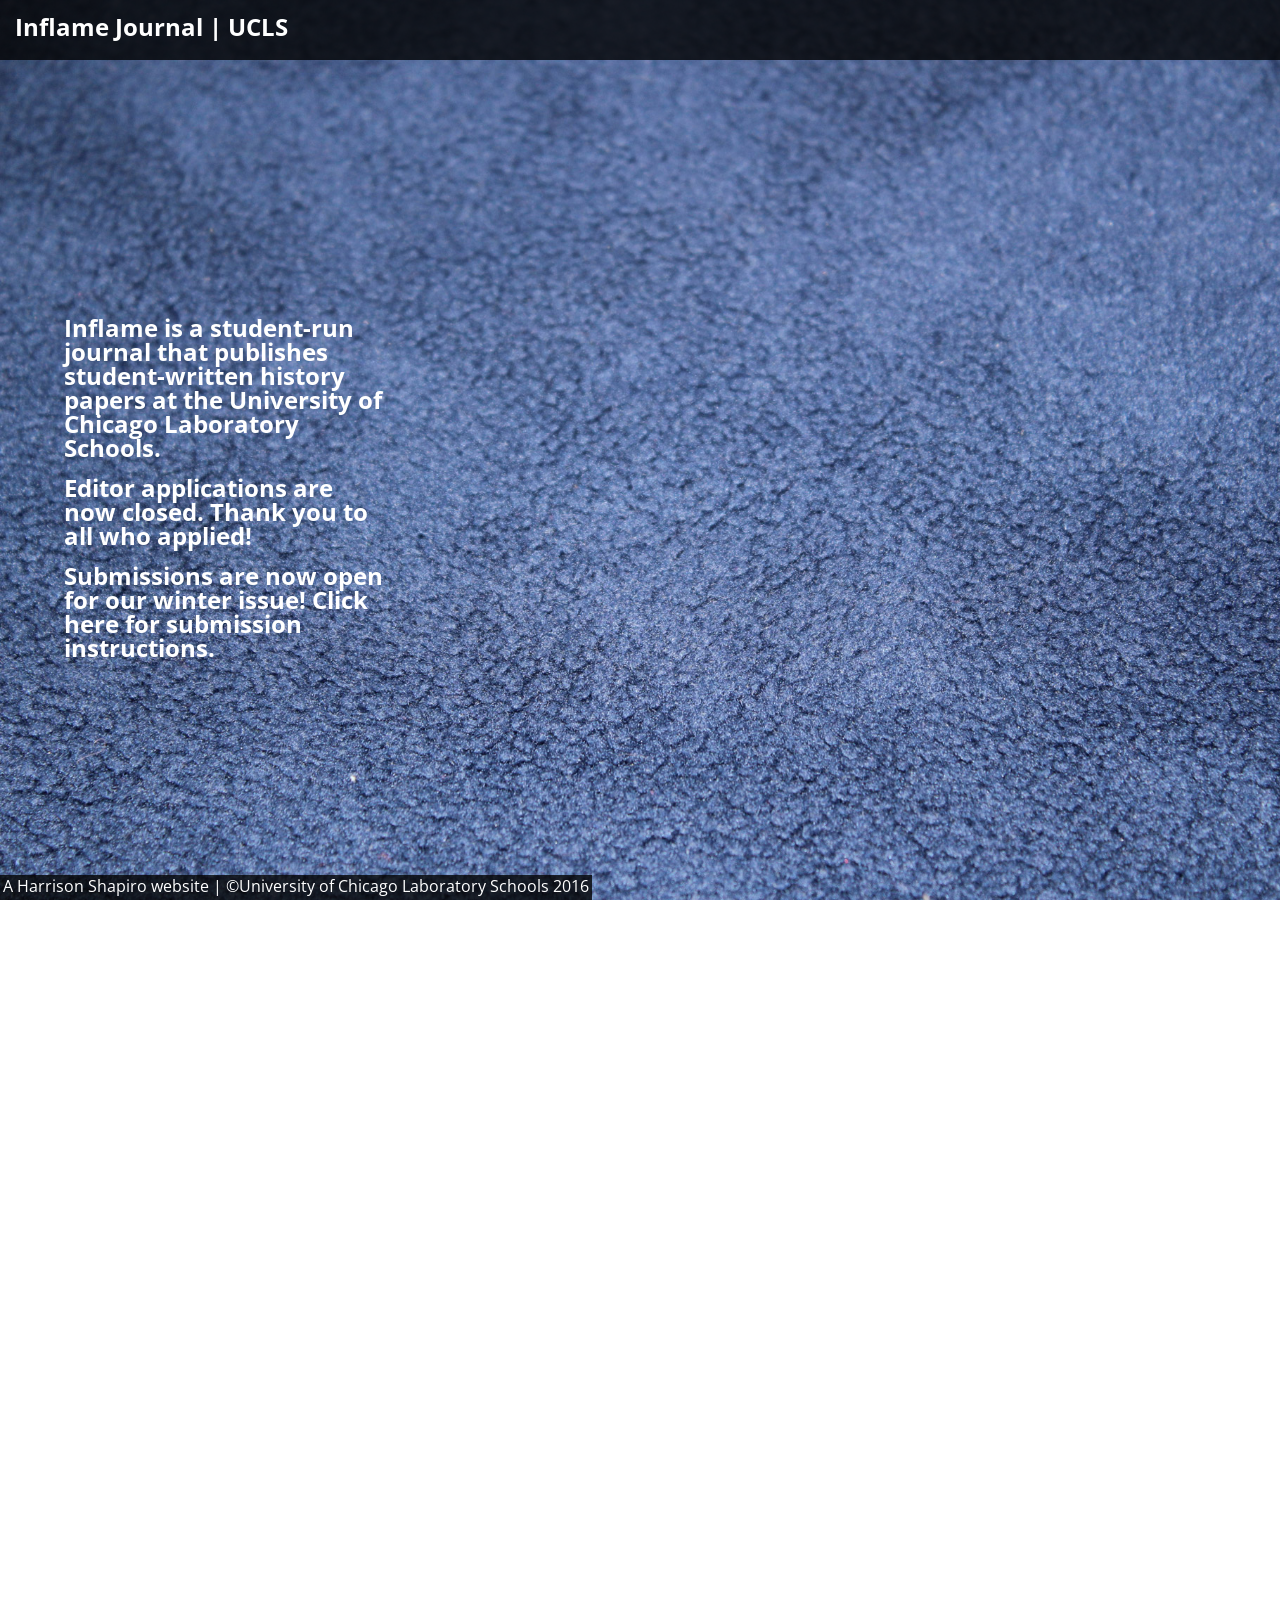
==== index.html @ db285d9d "Updated index.html for winter quarter submissions" ====
<!DOCTYPE html>
<html lang="en"> 
    <head>
        <script src="https://ajax.googleapis.com/ajax/libs/jquery/1.10.2/jquery.min.js"></script>
        <script type="text/javascript" src="assets/scripts/indexScrolling.js"></script>
        <title>Inflame History Journal | Home</title>
        <meta title="Inflame History Journal | Home">
        <meta charset="utf-8">
        <link rel="stylesheet" type="text/css" href="assets/stylesheets/main.css">
        <link rel="stylesheet" type="text/css" href="assets/stylesheets/index_style.css">
        <link rel="stylesheet" type="text/css" href="assets/stylesheets/scrolling_style.css">
        <link rel="icon" href="http://www.ucls.uchicago.edu/uploaded/favicon.ico">
    </head>

    <body>
        <header>
            <nav class="dropdown">
                <h1 class="dropbutton"><a href="index.html">Inflame Journal | UCLS</a></h1>
                <div class="dropdown-content">
                    <div class="dropdown-background">
                        <a href="#staff">Editorial Staff</a>
                        <a href="#issues">Issues</a>
                        <a href="2016App.pdf">Apply</a>
                        <a href="#submit">Submit</a>
                        <a href="mailto:cgerst@ucls.uchicago.edu?subject=Inflame%20Question" target="_blank">Contact</a>
                    </div>
                </div>
            </nav>
        </header>
        <div class="scrollableContent">
            <section class="scrollScreen" id="mainScreen">
                <section class ="box" id="firstbox">
                    <article>
                        <h2>Inflame is a student-run journal that publishes student-written history papers at the University of Chicago Laboratory Schools.</h2>
                        <br>
                        <h2>Editor applications are now closed. Thank you to all who applied!</h2>
                        <br>
                        <h2>Submissions are now open for our winter issue! Click <a href=#submit>here</a> for submission instructions.</h2>
                    </article>
                </section>
            </section>
            <section class="scrollScreen" id="staff">
                <article>
                    <section class="box">
                        <article>
                            <h3>Staff</h3>
                            <ul>
                                <li>Editor in Chief - Jacob Mazzarella</li>
                                <li>Editor in Chief - Kyle Adlaka</li>
                                <li>Managing Technological Editor - Harrison Shapiro</li>
                                <li>Managing Editor for Outreach - Anna Kenig-Ziesler</li>
                                <li>Page Editor - Chloe Schneewind</li>
                            </ul>
                        </article>
                </section>
            </article>
            </section>
            <section class="scrollScreen" id="issues">
                <article>
                    <section class="box">
                        <article>
                            <h3>Issues</h3>
                            <ul>
                            	<li><a href=assets/journalissues/Inflame%201-1.pdf>Volume 1 Issue 1, Winter 2013</a></li>
                            	<li><a href=assets/journalissues/Inflame%201-2.pdf>Volume 1 Issue 2, Spring 2013</a></li>
                            	<li><a href=assets/journalissues/Inflame%202.pdf>Volume 2, Spring 2014</a></li>
                            	<li><a href=assets/journalissues/Inflame%203-1.pdf>Volume 3 Issue 1, Winter 2015</a></li>
                            	<li><a href=assets/journalissues/Inflame%203-2.pdf>Volume 3 Issue 2, Spring 2015</a></li>
                            	<li><a href=assets/journalissues/Inflame%204-1.pdf>Volume 4 Issue 1, Winter 2016</a></li>
                            	<li><a href=assets/journalissues/Inflame%204-2.pdf>Volume 4 Issue 2, Spring 2016</a></li>
                            </ul>
                    </article>
                </section>
                </article>
            </section>
            <section class="scrollScreen" id="submit">
                <article>
                    <section class="box">
                        <article>
                            <h2>Submit Via Turnitin</h2> <br>
                            <p>Please log onto Turnitin.com and enroll in the "Inflame" class with the following information <br>Class ID: 13747669 <br>Password: Scholarship</p> <br>
                            <p>Before submitting, please remove all traces of your name, class, and any other identifying information from your paper.</p>
                            <p>Submissions for the winter quarter are due February 3, 2017</p>
                            <ul>
                            </ul>
                        </article>
                </section>
                </article>
            </section>
        </div>
        
        <footer>
            <p>A Harrison Shapiro website | &copy;University of Chicago Laboratory Schools 2016</p>
        </footer>

    </body>
</html>
---- assets/stylesheets/main.css ----
/* http://meyerweb.com/eric/tools/css/reset/ 
   v2.0 | 20110126
   License: none (public domain)
*/

@import url('https://fonts.googleapis.com/css?family=Open+Sans');

html, body, div, span, applet, object, iframe,
h1, h2, h3, h4, h5, h6, p, blockquote, pre,
a, abbr, acronym, address, big, cite, code,
del, dfn, em, img, ins, kbd, q, s, samp,
small, strike, strong, sub, sup, tt, var,
b, u, i, center, dl, dt, dd, ol, ul, li,
fieldset, form, label, legend,
table, caption, tbody, tfoot, thead, tr, th, td,
article, aside, canvas, details, embed, 
figure, figcaption, footer, header, hgroup, 
menu, nav, output, ruby, section, summary,
time, mark, audio, video {
	margin: 0;
	padding: 0;
	border: 0;
	font-size: 100%;
	font: inherit;
	vertical-align: baseline;
	font-family: "Open Sans", sans-serif;
}
/* HTML5 display-role reset for older browsers */
article, aside, details, figcaption, figure, 
footer, header, hgroup, menu, nav, section {
	display: block;
}
body {
	line-height: 1;
}
ol, ul {
	list-style: none;
}
blockquote, q {
	quotes: none;
}
blockquote:before, blockquote:after,
q:before, q:after {
	content: '';
	content: none;
}
table {
	border-collapse: collapse;
	border-spacing: 0;
}

/*End Meyer CSS reset. Begin custom Harrison Shapiro stylesheet*/



header{
	position: fixed;
	top: 0;
	background-color: rgba(3, 3, 3, .8);
	height: 30px;
	width: 100%;
	align: center;
	padding: 15px;
	vertical-align: middle;
	color: white;
	transition: top .2s ease-in-out;
	margin-bottom: 5px;
}

.nav-up{
	top:-60px;
}

section{
	margin-top: 15px;
	width: 45%;
	margin-left: 7.5%;
	display: inline-block;
	vertical-align: middle;
}

aside{
	margin-top: 15px;
	float: right;
	display: inline-block;
	margin-left: auto;
	margin-right: 7.5%;
	width:30%;
	align-self: right;
	vertical-align: middle;
}

footer{
	width: 100%
	padding: 5px;
	display: inline-block;
	margin-top: 10px;
	vertical-align: middle;
	clear: both;
	height: 25px;
	background-color: rgba(3, 3, 3, .8);
	position: fixed;
	bottom: 0;
	left: 0;
}

footer > p {
	margin: 3px;
}

h1 { 
    display: block;
    font-size: 2em;
    margin-top: 0.67em;
    margin-bottom: 0.67em;
    margin-left: 0;
    margin-right: 0;
    font-weight: bold;
}

h2 {
    display: block;
    font-size: 1.5em;
    
    margin-left: 0;
    margin-right: 0;
    font-weight: bold;
}

h3 { 
    display: block;
    font-size: 1.17em;
    margin-left: 0;
    margin-right: 0;
    font-weight: bold;
}

/*CSS for Dropdown menu*/

@keyframes slideFromLeft {
	0% {left: -200px;}
	100%{left: 0;}
}

.dropdown {
    position: relative;
    display: inline-block;
}

.dropbutton{
	background-color: none;
	cursor: default;
	border-style: none;
	margin: 0;
	font-size: 1.5em;
	padding: 0;
}

.dropdown:hover > .dropdown-content {
	animation-name: slideFromLeft;
	animation-duration: 1s;
	animation-iteration-count: 1;
	left: 0;
}

.dropbutton > a {
	color: white;
	text-decoration: none;
}

.dropdown-content{
	position: fixed;
	top:20px;
	left: -200px;
	margin: 0;
	width: 5%;
	background-color: none;
	float: left;
	width: 200px;
	z-index: -1;
}
.dropdown-background{
	margin-top: 40px;
	box-shadow: 0px 8px 16px 0px rgba(0,0,0,0.2);
	background-color: rgba(3, 3, 3, .8);
	border-radius: 0px 0px 5px 0px;
	z-index: 1;
}

.dropdown-content:hover {
	left:0;
}

.dropdown-background > a {
	color: white;
	padding: 5px 8px;
	display: block;
	text-decoration: none;
    font-size: 1.17em;
    margin-left: 0;
    margin-right: 0;
    font-weight: bold;
}

.dropdown-content a:hover {
	color: gray;
	background-color: rgba(3, 3, 3, 1);
	cursor: pointer;
}


/*End CSS for Dropdown Menu*/

ul {
	list-style: circle inside none;
}

.box > article > ul> li> a{
	color: white;
	text-decoration: none;
}

.box >article > h2> a {
	color: white;
	text-decoration: none;
}

.box > article > ul{
	color: white;
	text-decoration: none;
	list-style: none;
}
/*Background image Setup*/
body{
	background-image: url("../images/background_image.jpg");
	background-size: cover;
	background-attachment: fixed;
	background-repeat: repeat-y;
	color: white;
	padding-top: 60px;
	padding-bottom: 30px;
}
---- assets/stylesheets/index_style.css ----
.box{
	margin-top: 20%;
	margin-left: 5%;
	width: 75%;
}

.box > h3{
	margin-bottom: 5px;
	text-decoration: underline;
}

aside{
	border: solid black;
	border-radius: 5px;
}

body{
	overflow:hidden;
}

.scrollScreen{
	vertical-align: middle;
}

#firstbox{
	width: 25%;
}
---- assets/stylesheets/scrolling_style.css ----
.scrollScreen{
	margin-top: 0;
	width: 100%;
	margin-left: 0;
	display: inline-block;
	vertical-align: middle;
	min-height: 100vh;
	min-width: 100vw;
}
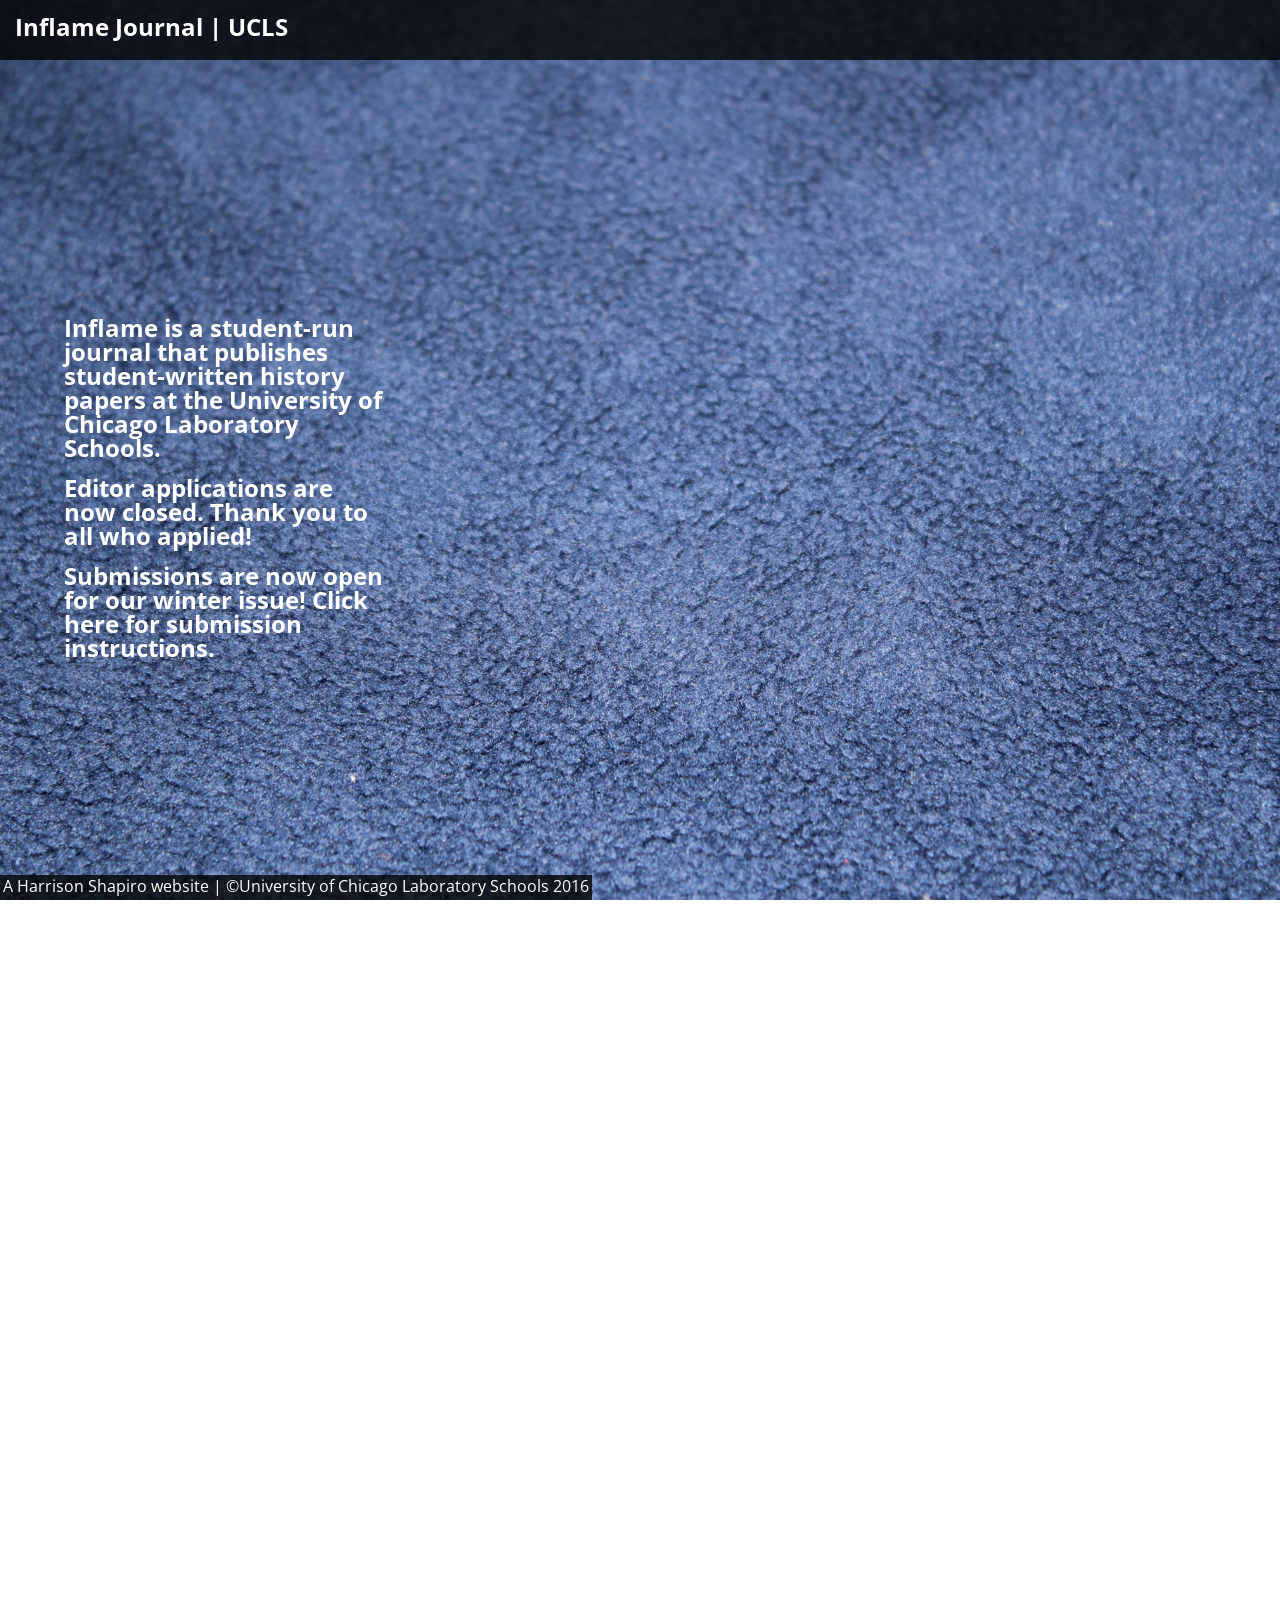
==== commit 5e04b478: "Removed apply link" ====
--- a/index.html
+++ b/index.html
@@ -20,7 +20,6 @@
                     <div class="dropdown-background">
                         <a href="#staff">Editorial Staff</a>
                         <a href="#issues">Issues</a>
-                        <a href="2016App.pdf">Apply</a>
                         <a href="#submit">Submit</a>
                         <a href="mailto:cgerst@ucls.uchicago.edu?subject=Inflame%20Question" target="_blank">Contact</a>
                     </div>
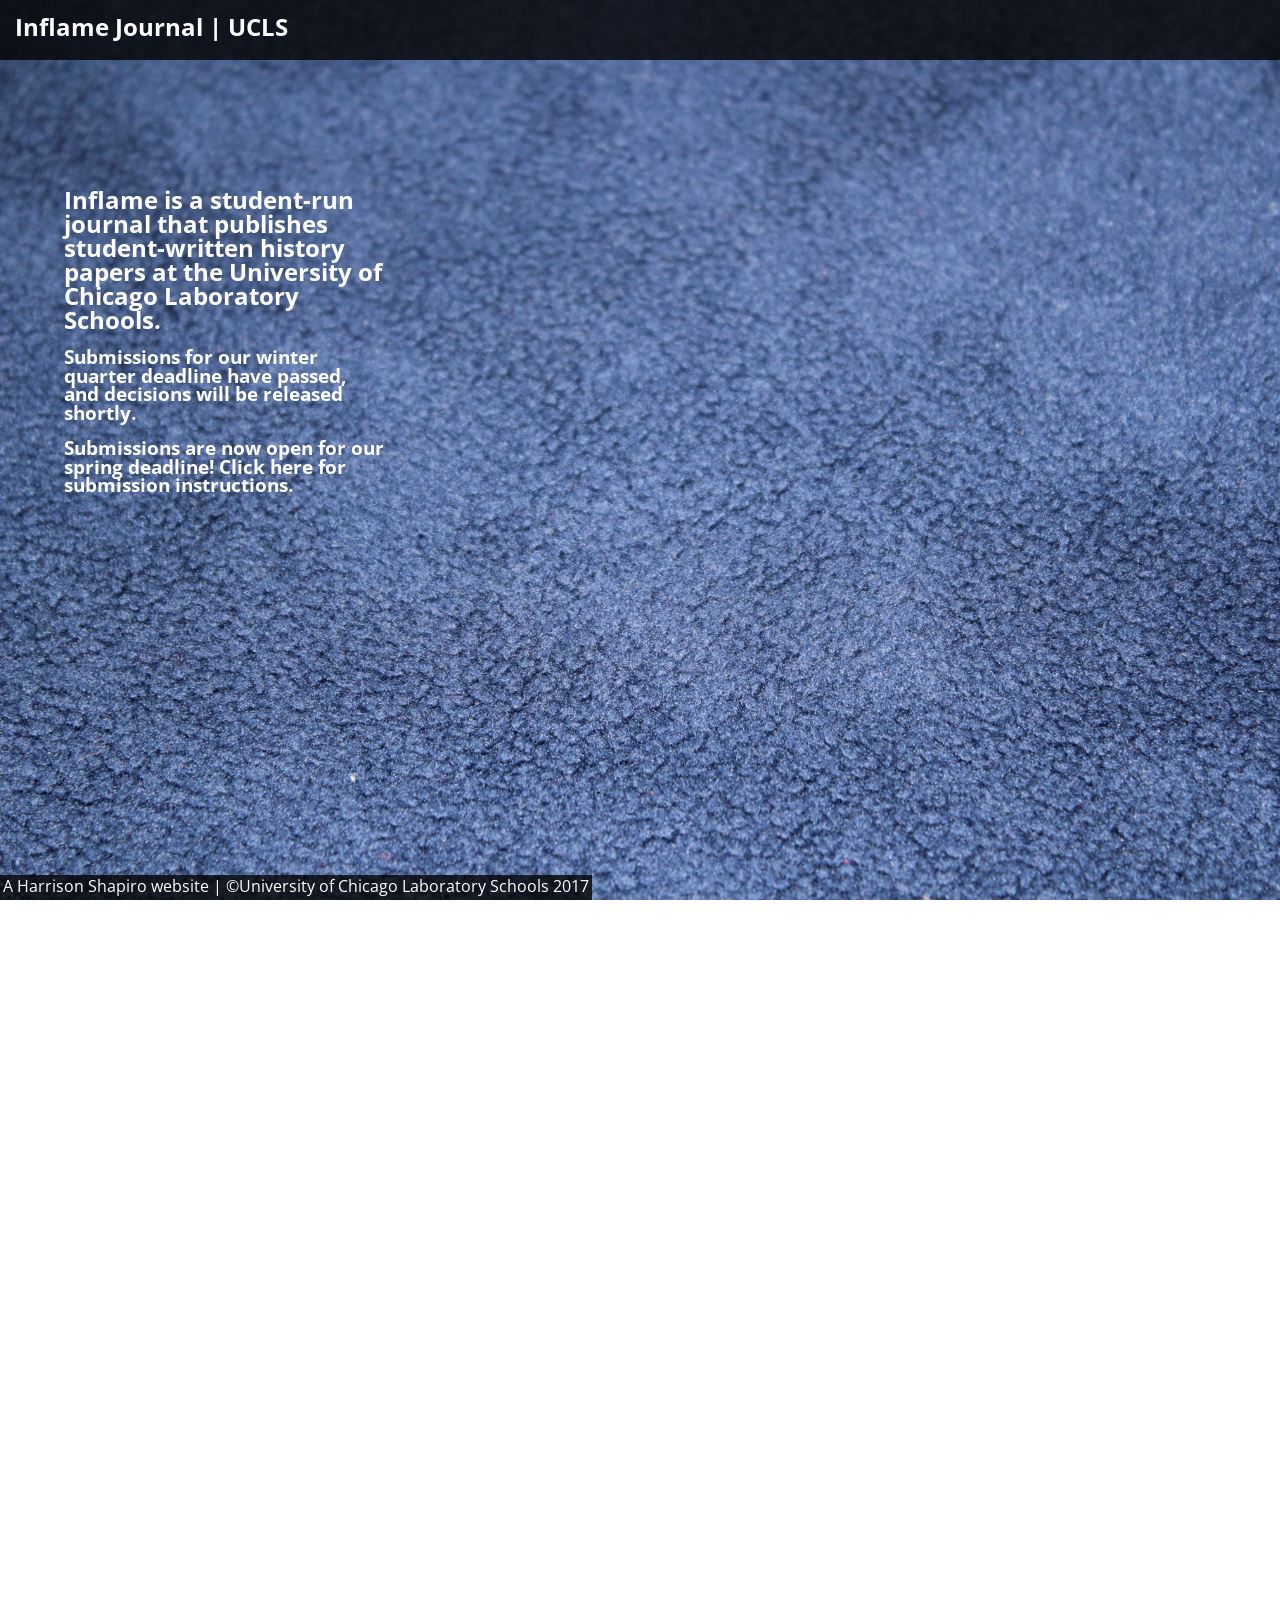
==== commit 842ff884: "Updated deadlines" ====
--- a/index.html
+++ b/index.html
@@ -32,9 +32,9 @@
                     <article>
                         <h2>Inflame is a student-run journal that publishes student-written history papers at the University of Chicago Laboratory Schools.</h2>
                         <br>
-                        <h2>Editor applications are now closed. Thank you to all who applied!</h2>
+                        <h3>Submissions for our winter quarter deadline have passed, and decisions will be released shortly.</h3>
                         <br>
-                        <h2>Submissions are now open for our winter issue! Click <a href=#submit>here</a> for submission instructions.</h2>
+                        <h3>Submissions are now open for our spring deadline! Click <a href=#submit>here</a> for submission instructions.</h3>
                     </article>
                 </section>
             </section>
@@ -79,7 +79,7 @@
                             <h2>Submit Via Turnitin</h2> <br>
                             <p>Please log onto Turnitin.com and enroll in the "Inflame" class with the following information <br>Class ID: 13747669 <br>Password: Scholarship</p> <br>
                             <p>Before submitting, please remove all traces of your name, class, and any other identifying information from your paper.</p>
-                            <p>Submissions for the winter quarter are due February 3, 2017</p>
+                            <p>Submissions for the winter quarter are due May 3, 2017</p>
                             <ul>
                             </ul>
                         </article>
@@ -89,7 +89,7 @@
         </div>
         
         <footer>
-            <p>A Harrison Shapiro website | &copy;University of Chicago Laboratory Schools 2016</p>
+            <p>A Harrison Shapiro website | &copy;University of Chicago Laboratory Schools 2017</p>
         </footer>
 
     </body>
--- a/assets/stylesheets/main.css
+++ b/assets/stylesheets/main.css
@@ -225,6 +225,10 @@
 	text-decoration: none;
 }
 
+.box >article > h3> a {
+	color: white;
+	text-decoration: none;
+}
 .box > article > ul{
 	color: white;
 	text-decoration: none;
--- a/assets/stylesheets/index_style.css
+++ b/assets/stylesheets/index_style.css
@@ -1,5 +1,5 @@
 .box{
-	margin-top: 20%;
+	margin-top: 10%;
 	margin-left: 5%;
 	width: 75%;
 }
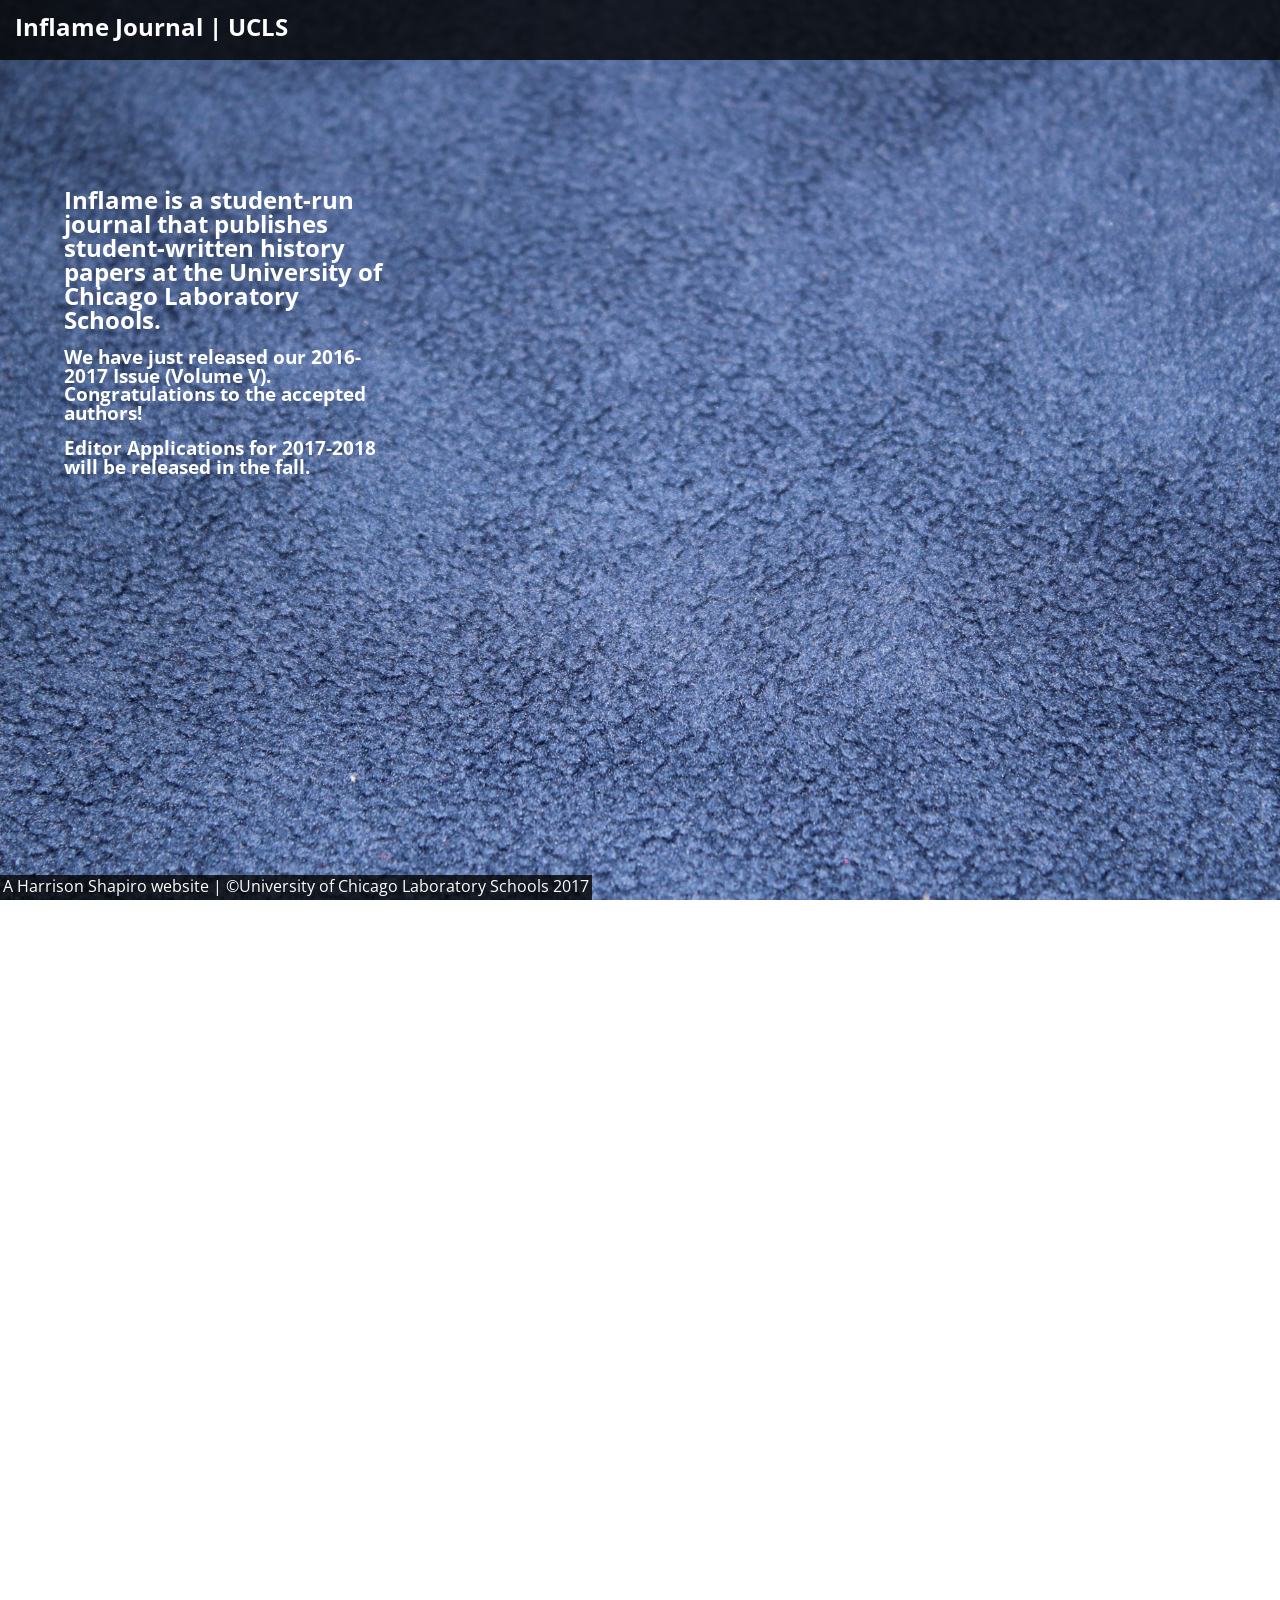
==== commit da524951: "Added new issue" ====
--- a/index.html
+++ b/index.html
@@ -32,9 +32,9 @@
                     <article>
                         <h2>Inflame is a student-run journal that publishes student-written history papers at the University of Chicago Laboratory Schools.</h2>
                         <br>
-                        <h3>Submissions for our winter quarter deadline have passed, and decisions will be released shortly.</h3>
+                        <h3>We have just released our 2016-2017 Issue (Volume V). Congratulations to the accepted authors!</h3>
                         <br>
-                        <h3>Submissions are now open for our spring deadline! Click <a href=#submit>here</a> for submission instructions.</h3>
+                        <h3>Editor Applications for 2017-2018 will be released in the fall.</h3>
                     </article>
                 </section>
             </section>
@@ -44,11 +44,11 @@
                         <article>
                             <h3>Staff</h3>
                             <ul>
-                                <li>Editor in Chief - Jacob Mazzarella</li>
-                                <li>Editor in Chief - Kyle Adlaka</li>
-                                <li>Managing Technological Editor - Harrison Shapiro</li>
-                                <li>Managing Editor for Outreach - Anna Kenig-Ziesler</li>
-                                <li>Page Editor - Chloe Schneewind</li>
+                                <li>Editor in Chief - Harrison Shapiro</li>
+                                <li>Editor in Chief - Anna Kenig-Zeisler</li>
+                                <li>Managing Technological Editor - Jamal Nimer</li>
+                                <li>Managing Editor for Outreach - Chloe Schneewind</li>
+                                <li>Page Editor - Madison Christmas</li>
                             </ul>
                         </article>
                 </section>
@@ -67,6 +67,7 @@
                             	<li><a href=assets/journalissues/Inflame%203-2.pdf>Volume 3 Issue 2, Spring 2015</a></li>
                             	<li><a href=assets/journalissues/Inflame%204-1.pdf>Volume 4 Issue 1, Winter 2016</a></li>
                             	<li><a href=assets/journalissues/Inflame%204-2.pdf>Volume 4 Issue 2, Spring 2016</a></li>
+                            	<li><a href=assets/journalissues/Inflame%205.pdf>Volume 5, 2016-2017</a></li>
                             </ul>
                     </article>
                 </section>
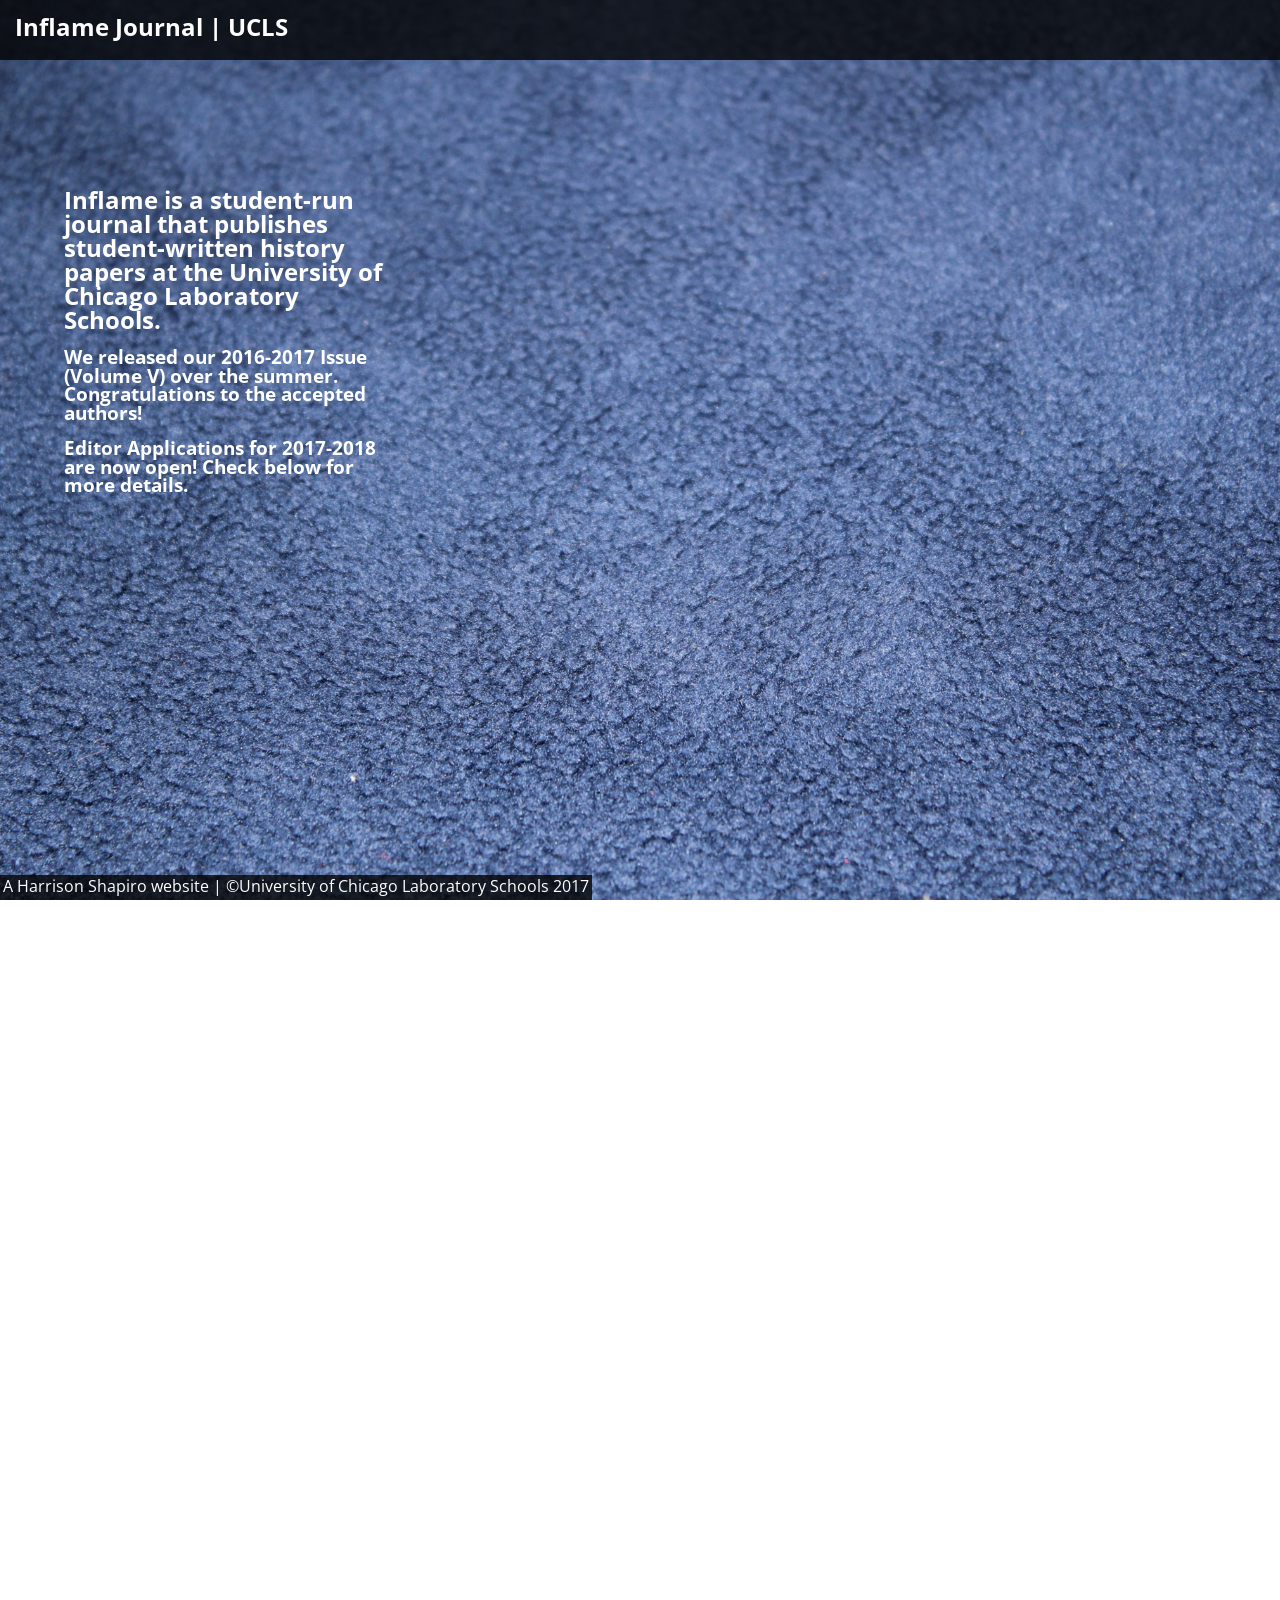
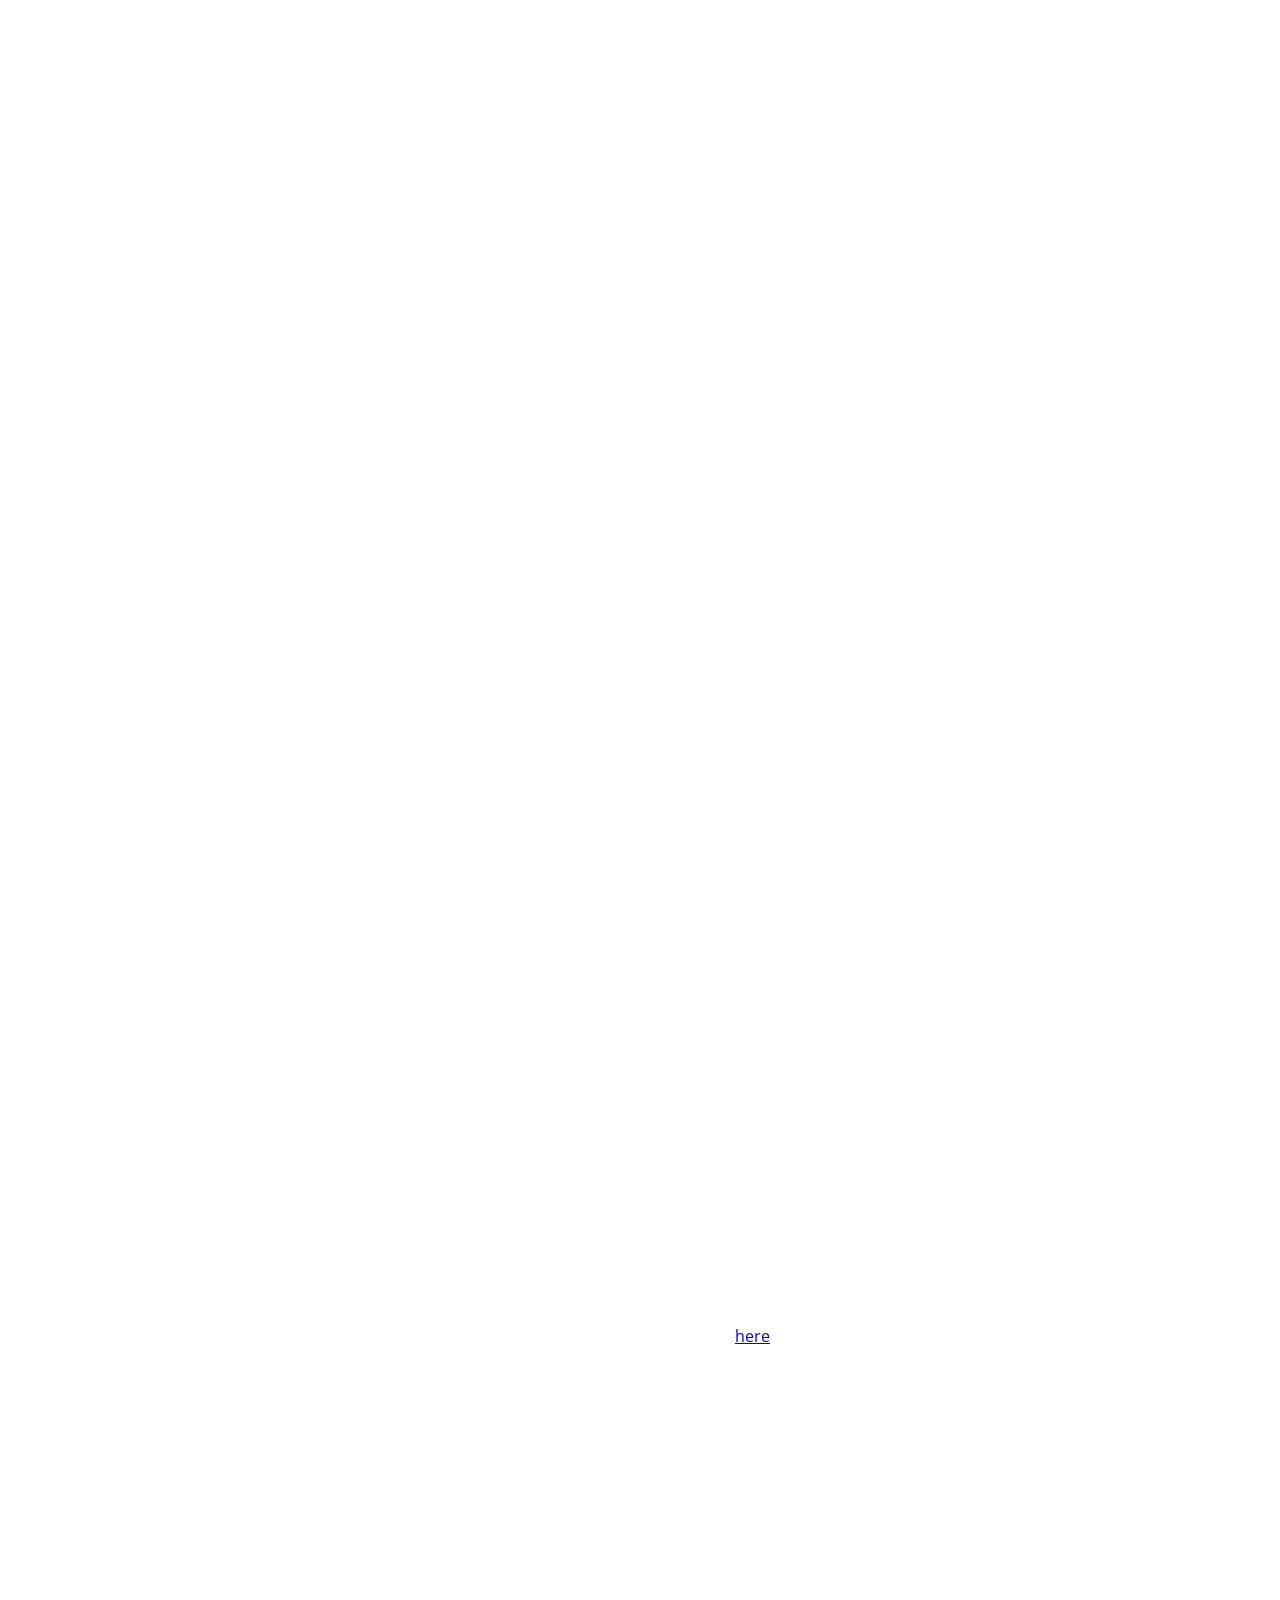
==== commit a369af4d: "Updated w/ editor apps" ====
--- a/index.html
+++ b/index.html
@@ -32,9 +32,9 @@
                     <article>
                         <h2>Inflame is a student-run journal that publishes student-written history papers at the University of Chicago Laboratory Schools.</h2>
                         <br>
-                        <h3>We have just released our 2016-2017 Issue (Volume V). Congratulations to the accepted authors!</h3>
+                        <h3>We released our 2016-2017 Issue (Volume V) over the summer. Congratulations to the accepted authors!</h3>
                         <br>
-                        <h3>Editor Applications for 2017-2018 will be released in the fall.</h3>
+                        <h3>Editor Applications for 2017-2018 are now open! Check below for more details.</h3>
                     </article>
                 </section>
             </section>
@@ -46,8 +46,8 @@
                             <ul>
                                 <li>Editor in Chief - Harrison Shapiro</li>
                                 <li>Editor in Chief - Anna Kenig-Zeisler</li>
+                                <li>Managing Editor for Outreach - Chloe Schneewind</li>
                                 <li>Managing Technological Editor - Jamal Nimer</li>
-                                <li>Managing Editor for Outreach - Chloe Schneewind</li>
                                 <li>Page Editor - Madison Christmas</li>
                             </ul>
                         </article>
@@ -73,14 +73,27 @@
                 </section>
                 </article>
             </section>
+            <section class="scrollScreen" id="editorApps">
+                <article>
+                    <section class="box">
+                        <article>
+                            <h2>Editor Applications</h2> <br>
+                            <p>The 2017 Editor application is now available. You can download an application by clicking <a href="editorApp2017.docx">here</a></p> <br>
+                            <p>Please submit your application using the turnitin portal explained below.</p>
+                            <p>Submissions are open through November 1st, 2017.</p>
+                            <ul>
+                            </ul>
+                        </article>
+                </section>
+                </article>
+            </section>
             <section class="scrollScreen" id="submit">
                 <article>
                     <section class="box">
                         <article>
                             <h2>Submit Via Turnitin</h2> <br>
-                            <p>Please log onto Turnitin.com and enroll in the "Inflame" class with the following information <br>Class ID: 13747669 <br>Password: Scholarship</p> <br>
+                            <p>Please log onto Turnitin.com and enroll in the "Inflame" class with the following information <br>Class ID: 16402155 <br>Password: Scholarship</p> <br>
                             <p>Before submitting, please remove all traces of your name, class, and any other identifying information from your paper.</p>
-                            <p>Submissions for the winter quarter are due May 3, 2017</p>
                             <ul>
                             </ul>
                         </article>
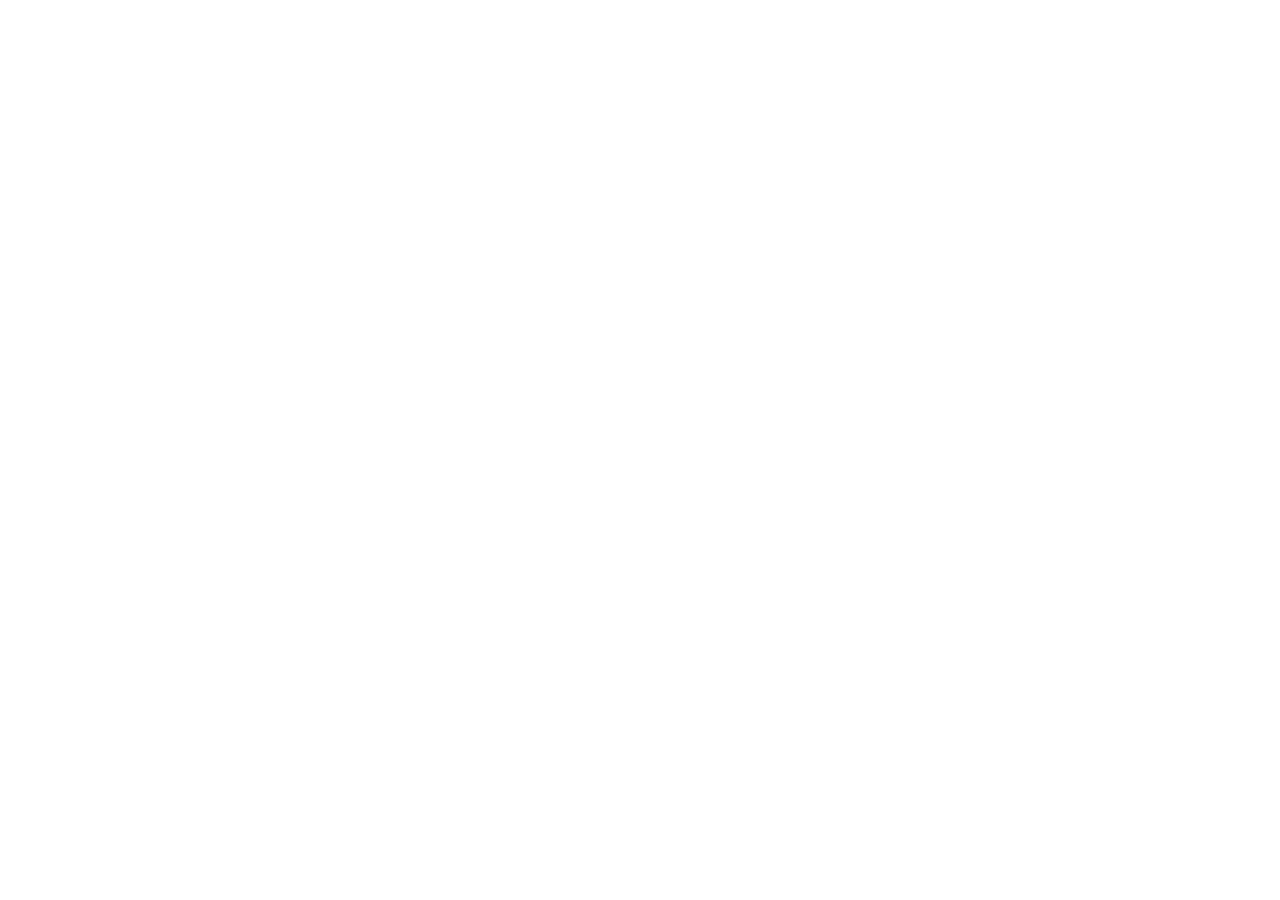
==== commit 4d1d0d85: "Add redirect" ====
--- a/index.html
+++ b/index.html
@@ -5,11 +5,18 @@
         <script type="text/javascript" src="assets/scripts/indexScrolling.js"></script>
         <title>Inflame History Journal | Home</title>
         <meta title="Inflame History Journal | Home">
+        <script type="text/javascript">
+            function Redirect() {
+               window.location="http://people.ucls.uchicago.edu/~hshapir/Inflame/";
+            }
+            Redirect();
+  </script>
         <meta charset="utf-8">
         <link rel="stylesheet" type="text/css" href="assets/stylesheets/main.css">
         <link rel="stylesheet" type="text/css" href="assets/stylesheets/index_style.css">
         <link rel="stylesheet" type="text/css" href="assets/stylesheets/scrolling_style.css">
         <link rel="icon" href="http://www.ucls.uchicago.edu/uploaded/favicon.ico">
+        
     </head>
 
     <body>
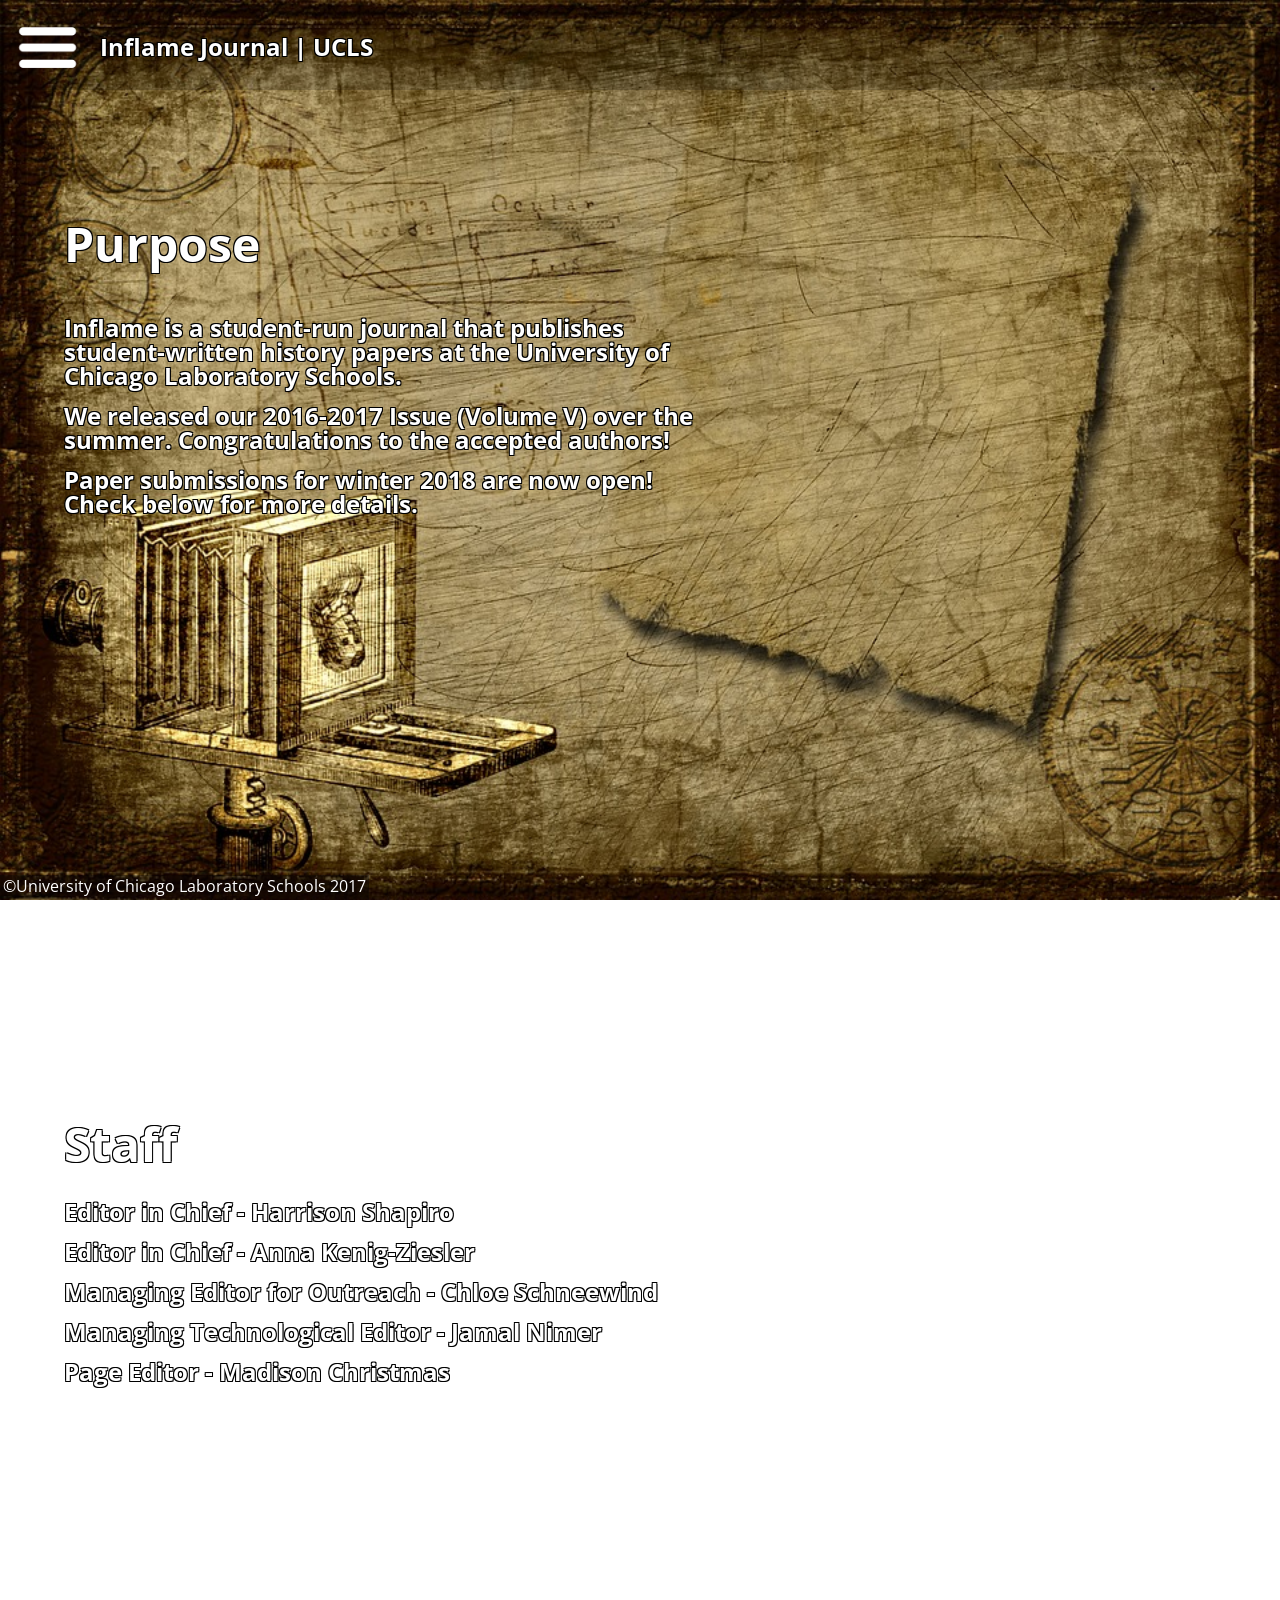
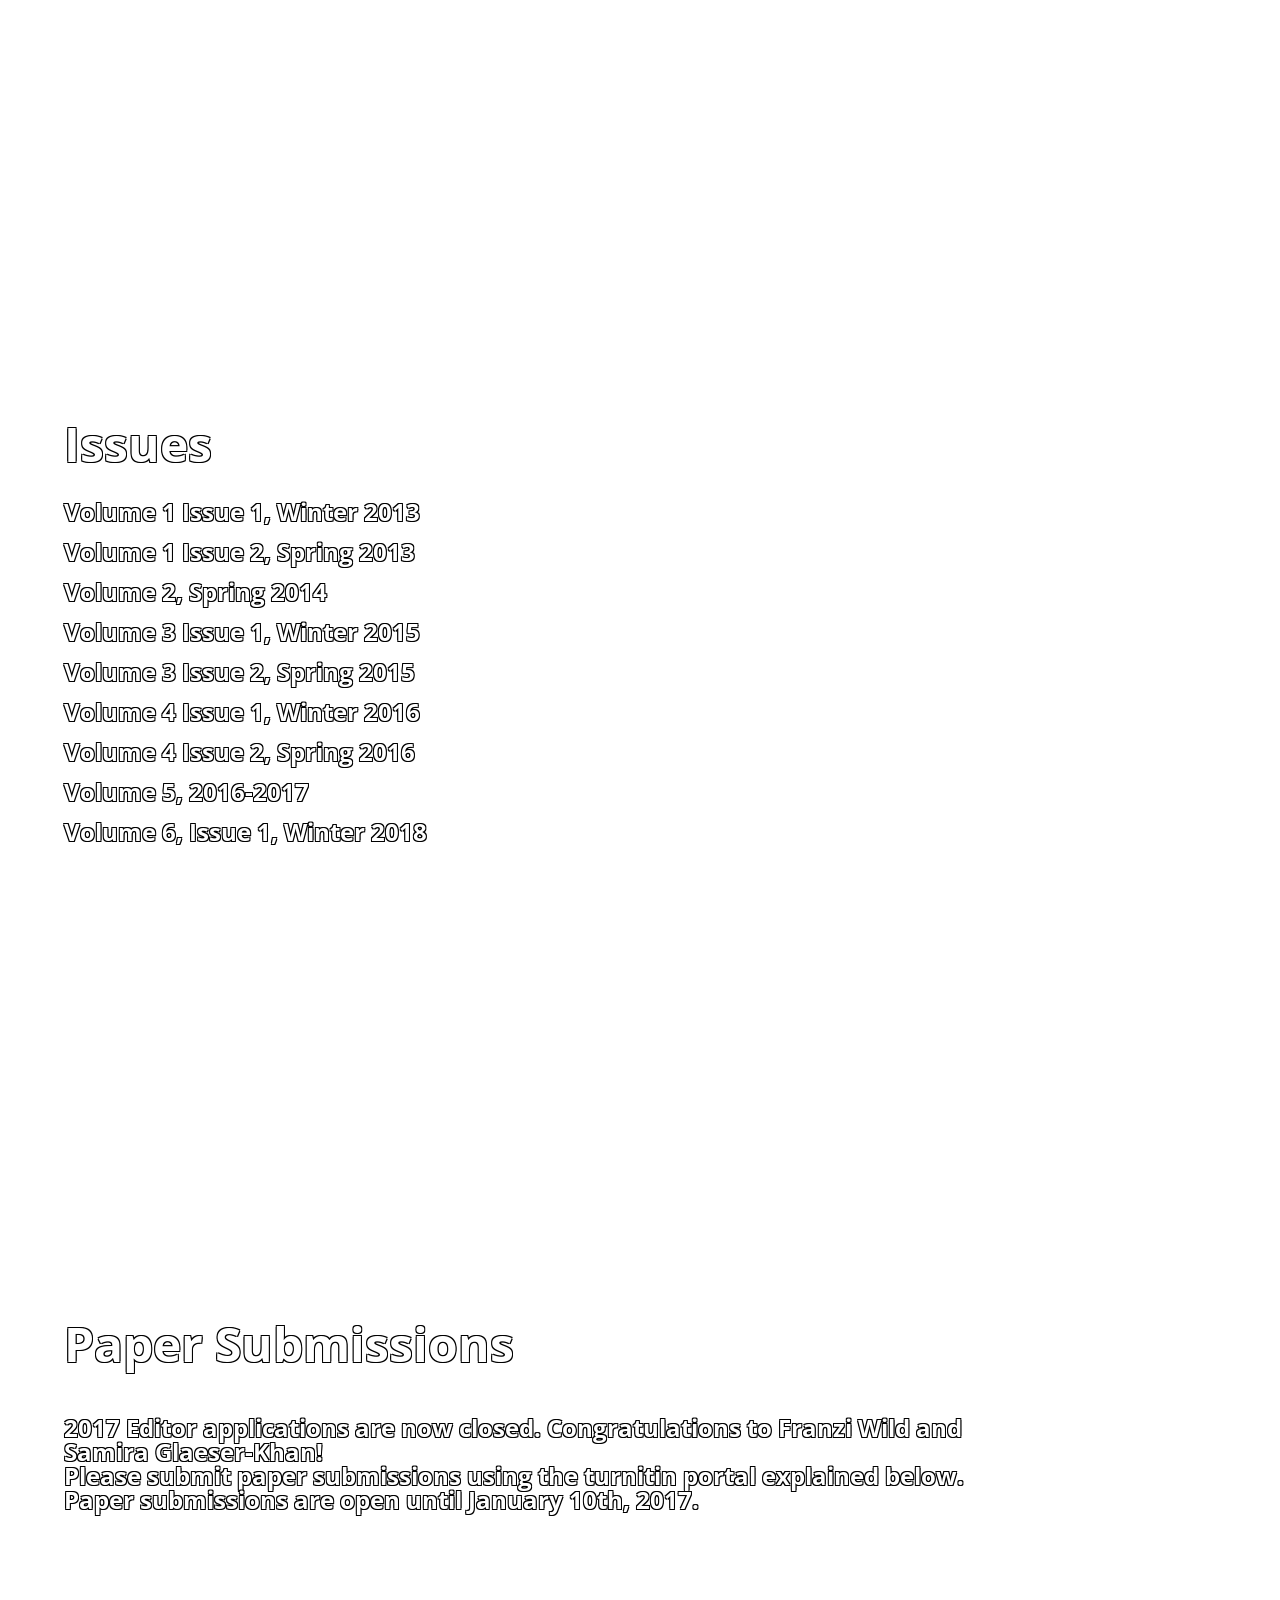
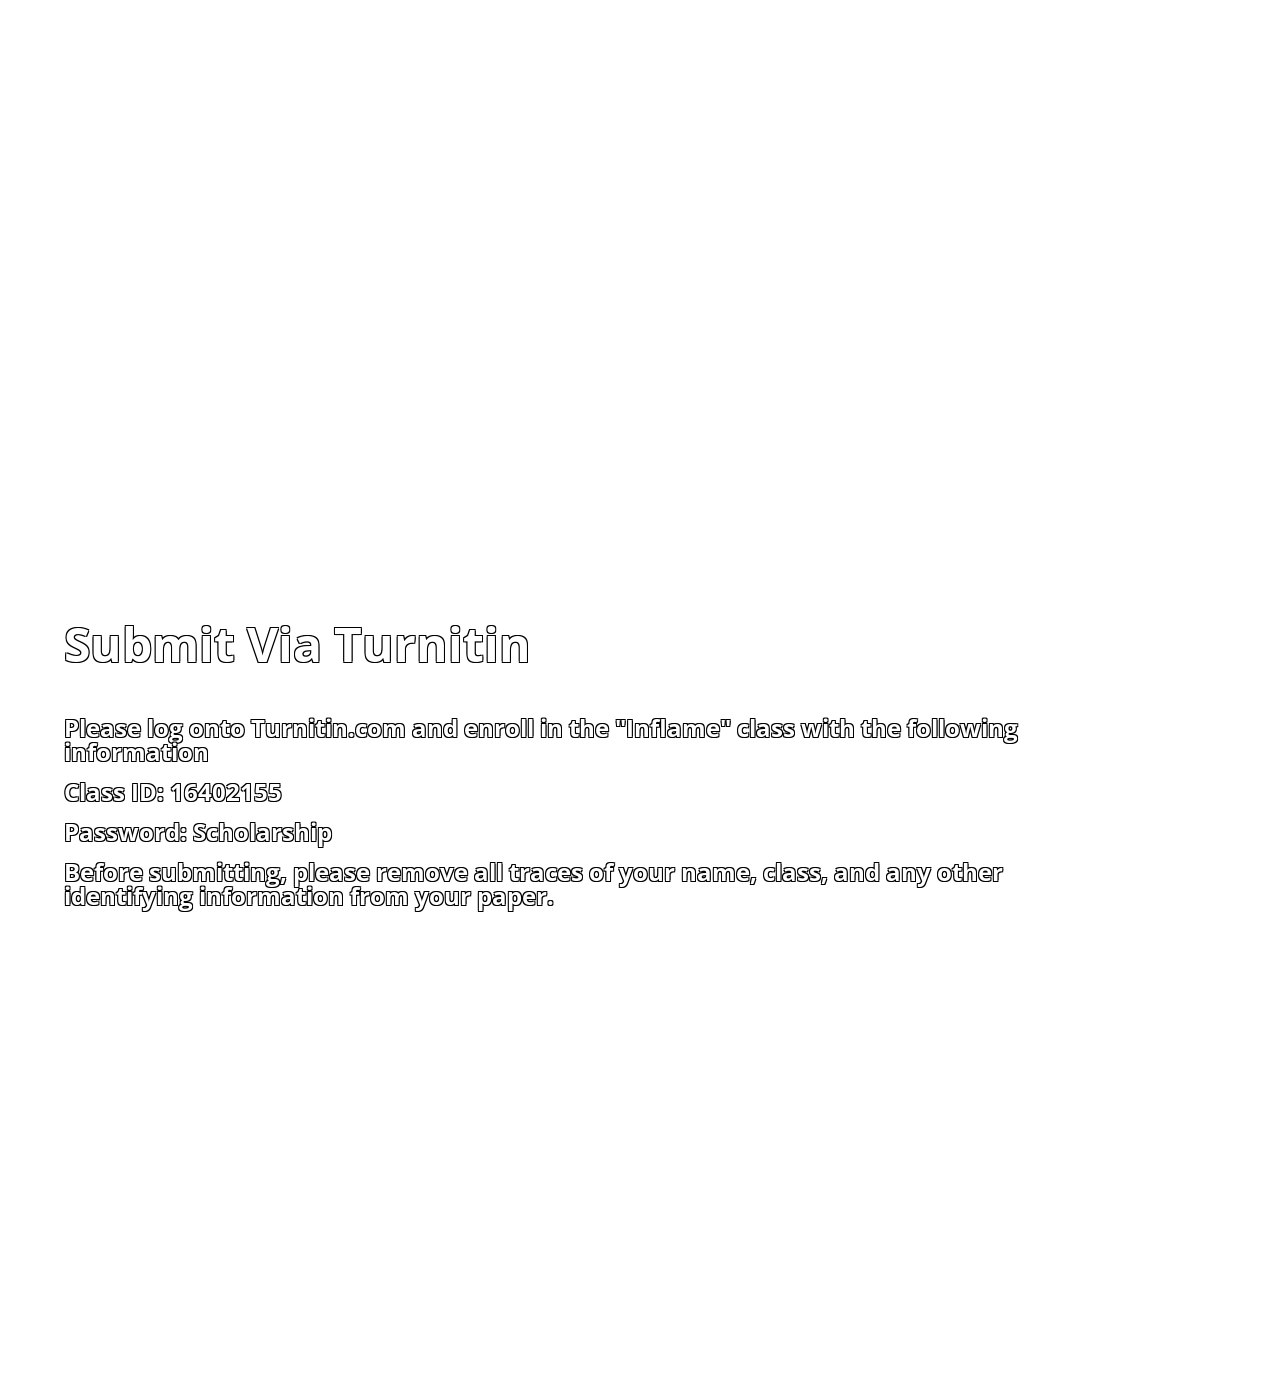
==== commit 46043362: "Added winter 2018 issue and removed redirect" ====
--- a/index.html
+++ b/index.html
@@ -1,28 +1,22 @@
 <!DOCTYPE html>
-<html lang="en"> 
+<html lang="en">
     <head>
         <script src="https://ajax.googleapis.com/ajax/libs/jquery/1.10.2/jquery.min.js"></script>
         <script type="text/javascript" src="assets/scripts/indexScrolling.js"></script>
         <title>Inflame History Journal | Home</title>
         <meta title="Inflame History Journal | Home">
-        <script type="text/javascript">
-            function Redirect() {
-               window.location="http://people.ucls.uchicago.edu/~hshapir/Inflame/";
-            }
-            Redirect();
-  </script>
         <meta charset="utf-8">
         <link rel="stylesheet" type="text/css" href="assets/stylesheets/main.css">
         <link rel="stylesheet" type="text/css" href="assets/stylesheets/index_style.css">
         <link rel="stylesheet" type="text/css" href="assets/stylesheets/scrolling_style.css">
         <link rel="icon" href="http://www.ucls.uchicago.edu/uploaded/favicon.ico">
-        
     </head>
 
     <body>
         <header>
             <nav class="dropdown">
-                <h1 class="dropbutton"><a href="index.html">Inflame Journal | UCLS</a></h1>
+              <a id = "topbar" href="index.html">  <img width = 65px; height= 65px; src="assets/images/whitemenu.jpg"></a>
+                <h1 id="pagetitle" class="dropbutton"><a id = "topbar" href="index.html">Inflame Journal | UCLS</a> </h1>
                 <div class="dropdown-content">
                     <div class="dropdown-background">
                         <a href="#staff">Editorial Staff</a>
@@ -37,11 +31,13 @@
             <section class="scrollScreen" id="mainScreen">
                 <section class ="box" id="firstbox">
                     <article>
+                        <h1>Purpose</h1>
+                        <br>
                         <h2>Inflame is a student-run journal that publishes student-written history papers at the University of Chicago Laboratory Schools.</h2>
                         <br>
-                        <h3>We released our 2016-2017 Issue (Volume V) over the summer. Congratulations to the accepted authors!</h3>
+                        <h2>We released our 2016-2017 Issue (Volume V) over the summer. Congratulations to the accepted authors!</h2>
                         <br>
-                        <h3>Editor Applications for 2017-2018 are now open! Check below for more details.</h3>
+                        <h2>Paper submissions for winter 2018 are now open! Check below for more details.</h2>
                     </article>
                 </section>
             </section>
@@ -49,13 +45,17 @@
                 <article>
                     <section class="box">
                         <article>
-                            <h3>Staff</h3>
+                            <h1>Staff</h1>
                             <ul>
-                                <li>Editor in Chief - Harrison Shapiro</li>
-                                <li>Editor in Chief - Anna Kenig-Zeisler</li>
-                                <li>Managing Editor for Outreach - Chloe Schneewind</li>
-                                <li>Managing Technological Editor - Jamal Nimer</li>
-                                <li>Page Editor - Madison Christmas</li>
+                                <li><h2>Editor in Chief - Harrison Shapiro</h2></li>
+                                <br>
+                                <li><h2>Editor in Chief - Anna Kenig-Ziesler</h2></li>
+                                <br>
+                                <li><h2>Managing Editor for Outreach - Chloe Schneewind</h2></li>
+                                <br>
+                                <li><h2>Managing Technological Editor - Jamal Nimer</h2></li>
+                                <br>
+                                <li><h2>Page Editor - Madison Christmas</h2></li>
                             </ul>
                         </article>
                 </section>
@@ -65,16 +65,25 @@
                 <article>
                     <section class="box">
                         <article>
-                            <h3>Issues</h3>
+                            <h1>Issues</h1>
                             <ul>
-                            	<li><a href=assets/journalissues/Inflame%201-1.pdf>Volume 1 Issue 1, Winter 2013</a></li>
-                            	<li><a href=assets/journalissues/Inflame%201-2.pdf>Volume 1 Issue 2, Spring 2013</a></li>
-                            	<li><a href=assets/journalissues/Inflame%202.pdf>Volume 2, Spring 2014</a></li>
-                            	<li><a href=assets/journalissues/Inflame%203-1.pdf>Volume 3 Issue 1, Winter 2015</a></li>
-                            	<li><a href=assets/journalissues/Inflame%203-2.pdf>Volume 3 Issue 2, Spring 2015</a></li>
-                            	<li><a href=assets/journalissues/Inflame%204-1.pdf>Volume 4 Issue 1, Winter 2016</a></li>
-                            	<li><a href=assets/journalissues/Inflame%204-2.pdf>Volume 4 Issue 2, Spring 2016</a></li>
-                            	<li><a href=assets/journalissues/Inflame%205.pdf>Volume 5, 2016-2017</a></li>
+                            	<li class = "article_link"><a href=assets/journalissues/Inflame%201-1.pdf>Volume 1 Issue 1, Winter 2013</a></h2></li>
+                              <br>
+                            	<li class = "article_link"><a href=assets/journalissues/Inflame%201-2.pdf>Volume 1 Issue 2, Spring 2013</a></li>
+                              <br>
+                            	<li class = "article_link"><a href=assets/journalissues/Inflame%202.pdf>Volume 2, Spring 2014</a></li>
+                              <br>
+                            	<li class = "article_link"><a href=assets/journalissues/Inflame%203-1.pdf>Volume 3 Issue 1, Winter 2015</a></li>
+                              <br>
+                            	<li class = "article_link"><a href=assets/journalissues/Inflame%203-2.pdf>Volume 3 Issue 2, Spring 2015</a></li>
+                              <br>
+                            	<li class = "article_link"><a href=assets/journalissues/Inflame%204-1.pdf>Volume 4 Issue 1, Winter 2016</a></li>
+                              <br>
+                            	<li class = "article_link"><a href=assets/journalissues/Inflame%204-2.pdf>Volume 4 Issue 2, Spring 2016</a></li>
+                              <br>
+                            	<li class = "article_link"><a href=assets/journalissues/Inflame%205.pdf>Volume 5, 2016-2017</a></li>
+                            <br>
+                            	<li class = "article_link"><a href=assets/journalissues/Inflame%206-1.pdf>Volume 6, Issue 1, Winter 2018</a></li>
                             </ul>
                     </article>
                 </section>
@@ -84,10 +93,12 @@
                 <article>
                     <section class="box">
                         <article>
-                            <h2>Editor Applications</h2> <br>
-                            <p>The 2017 Editor application is now available. You can download an application by clicking <a href="editorApp2017.docx">here</a></p> <br>
-                            <p>Please submit your application using the turnitin portal explained below.</p>
-                            <p>Submissions are open through November 1st, 2017.</p>
+                            <h1>Paper Submissions</h1>
+                            <br>
+                            <h2>2017 Editor applications are now closed. Congratulations to Franzi Wild and Samira Glaeser-Khan!
+                            <br>
+                            <h2>Please submit paper submissions using the turnitin portal explained below.</h2>
+                            <h2>Paper submissions are open until January 10th, 2017.</h2>
                             <ul>
                             </ul>
                         </article>
@@ -98,20 +109,29 @@
                 <article>
                     <section class="box">
                         <article>
-                            <h2>Submit Via Turnitin</h2> <br>
-                            <p>Please log onto Turnitin.com and enroll in the "Inflame" class with the following information <br>Class ID: 16402155 <br>Password: Scholarship</p> <br>
-                            <p>Before submitting, please remove all traces of your name, class, and any other identifying information from your paper.</p>
+                            <h1>Submit Via Turnitin</h1>
+                            <br>
+                            <h2>Please log onto Turnitin.com and enroll in the "Inflame" class with the following information</h2>
+                            <br>
+                            <h2>Class ID: 16402155</h2>
+                            <br>
+                            <h2>Password: Scholarship</h2>
+                            <br>
+                            <h2>Before submitting, please remove all traces of your name, class, and any other identifying information from your paper.</h2>
                             <ul>
                             </ul>
                         </article>
                 </section>
                 </article>
             </section>
+
         </div>
-        
+
+
         <footer>
-            <p>A Harrison Shapiro website | &copy;University of Chicago Laboratory Schools 2017</p>
+           <p>&copy;University of Chicago Laboratory Schools 2017</p>
         </footer>
+
 
     </body>
 </html>
--- a/assets/stylesheets/main.css
+++ b/assets/stylesheets/main.css
@@ -1,4 +1,4 @@
-/* http://meyerweb.com/eric/tools/css/reset/ 
+/* http://meyerweb.com/eric/tools/css/reset/
    v2.0 | 20110126
    License: none (public domain)
 */
@@ -13,8 +13,8 @@
 b, u, i, center, dl, dt, dd, ol, ul, li,
 fieldset, form, label, legend,
 table, caption, tbody, tfoot, thead, tr, th, td,
-article, aside, canvas, details, embed, 
-figure, figcaption, footer, header, hgroup, 
+article, aside, canvas, details, embed,
+figure, figcaption, footer, header, hgroup,
 menu, nav, output, ruby, section, summary,
 time, mark, audio, video {
 	margin: 0;
@@ -26,7 +26,7 @@
 	font-family: "Open Sans", sans-serif;
 }
 /* HTML5 display-role reset for older browsers */
-article, aside, details, figcaption, figure, 
+article, aside, details, figcaption, figure,
 footer, header, hgroup, menu, nav, section {
 	display: block;
 }
@@ -49,15 +49,15 @@
 	border-spacing: 0;
 }
 
-/*End Meyer CSS reset. Begin custom Harrison Shapiro stylesheet*/
+/*End Meyer CSS reset. Begin custom Jamal Nimer stylesheet*/
 
 
 
 header{
 	position: fixed;
 	top: 0;
-	background-color: rgba(3, 3, 3, .8);
-	height: 30px;
+	background-color: rgba(3, 3, 3, 0.2);
+	height: 60px;
 	width: 100%;
 	align: center;
 	padding: 15px;
@@ -65,6 +65,12 @@
 	color: white;
 	transition: top .2s ease-in-out;
 	margin-bottom: 5px;
+}
+
+#pagetitle{
+	float: right;
+	margin-top: 20px;
+	margin-left: 20px;
 }
 
 .nav-up{
@@ -98,44 +104,63 @@
 	vertical-align: middle;
 	clear: both;
 	height: 25px;
-	background-color: rgba(3, 3, 3, .8);
 	position: fixed;
+	background-color: rgba(3, 3, 3, .4);
 	bottom: 0;
 	left: 0;
 }
 
+
 footer > p {
 	margin: 3px;
 }
 
-h1 { 
+
+
+
+h1 {
     display: block;
-    font-size: 2em;
+    font-size: 3em;
     margin-top: 0.67em;
     margin-bottom: 0.67em;
     margin-left: 0;
     margin-right: 0;
     font-weight: bold;
+		text-shadow:
+		-1px -1px 0 #000,
+		1px -1px 0 #000,
+		-1px 1px 0 #000,
+		1px 1px 0 #000;
 }
 
 h2 {
     display: block;
     font-size: 1.5em;
-    
-    margin-left: 0;
-    margin-right: 0;
-    font-weight: bold;
-}
-
-h3 { 
+    margin-left: 0;
+    margin-right: 0;
+    font-weight: bold;
+		text-decoration: none;
+		text-shadow:
+		-1px -1px 0 #000,
+		1px -1px 0 #000,
+		-1px 1px 0 #000,
+		1px 1px 0 #000;
+}
+
+h3 {
     display: block;
     font-size: 1.17em;
     margin-left: 0;
     margin-right: 0;
     font-weight: bold;
-}
-
-/*CSS for Dropdown menu*/
+		text-shadow:
+		-1px -1px 0 #000,
+		1px -1px 0 #000,
+		-1px 1px 0 #000,
+		1px 1px 0 #000;
+}
+
+/*CSS for Dropdown menu from Harrison Shapiro and modified by Jamal Nimer*/
 
 @keyframes slideFromLeft {
 	0% {left: -200px;}
@@ -170,7 +195,7 @@
 
 .dropdown-content{
 	position: fixed;
-	top:20px;
+	top:40px;
 	left: -200px;
 	margin: 0;
 	width: 5%;
@@ -180,9 +205,9 @@
 	z-index: -1;
 }
 .dropdown-background{
-	margin-top: 40px;
-	box-shadow: 0px 8px 16px 0px rgba(0,0,0,0.2);
-	background-color: rgba(3, 3, 3, .8);
+	margin-top: 50px;
+	box-shadow: 0px 8px 16px 0px rgba(3,3,3,0.2);
+	background-color: rgba(3, 3, 3, .2);
 	border-radius: 0px 0px 5px 0px;
 	z-index: 1;
 }
@@ -203,8 +228,8 @@
 }
 
 .dropdown-content a:hover {
-	color: gray;
-	background-color: rgba(3, 3, 3, 1);
+	color: white;
+	background-color: rgba(3, 3, 3, 0.205);
 	cursor: pointer;
 }
 
@@ -233,6 +258,20 @@
 	color: white;
 	text-decoration: none;
 	list-style: none;
+}
+
+.article_link{
+	display: block;
+	font-size: 1.5em;
+	margin-left: 0;
+	margin-right: 0;
+	font-weight: bold;
+	text-decoration: none;
+	text-shadow:
+		-1px -1px 0 #000,
+		1px -1px 0 #000,
+		-1px 1px 0 #000,
+		1px 1px 0 #000;
 }
 /*Background image Setup*/
 body{
--- a/assets/stylesheets/index_style.css
+++ b/assets/stylesheets/index_style.css
@@ -23,5 +23,5 @@
 }
 
 #firstbox{
-	width: 25%;
-}+	width: 50%;
+}
